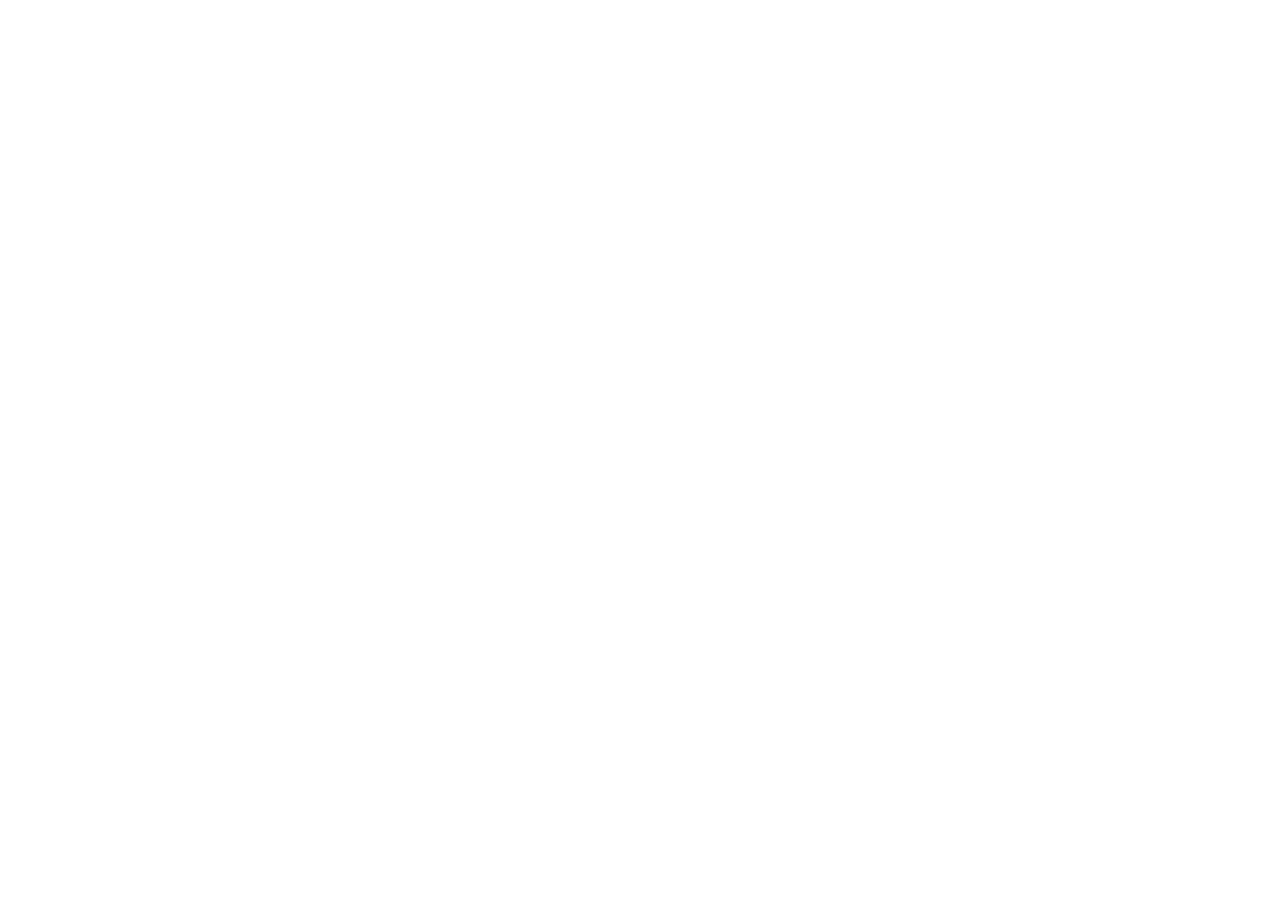
==== index.html @ ec7a8b03 "ecommerce" ====
<!DOCTYPE html>
<html lang="pt-br">

<head>
    <meta charset="UTF-8">
    <meta http-equiv="X-UA-Compatible" content="IE=edge">
    <meta name="viewport" content="width=device-width, initial-scale=1.0">
    <link rel="icon" href="./img/favicon.jpeg">
    <link rel="stylesheet" href="/css/style.css">
    <title>Projeto E-commerce</title>
</head>

<body>



    <script src="/js/database.js"></script>
    <script src="/js/index.js"></script>
</body>

</html>
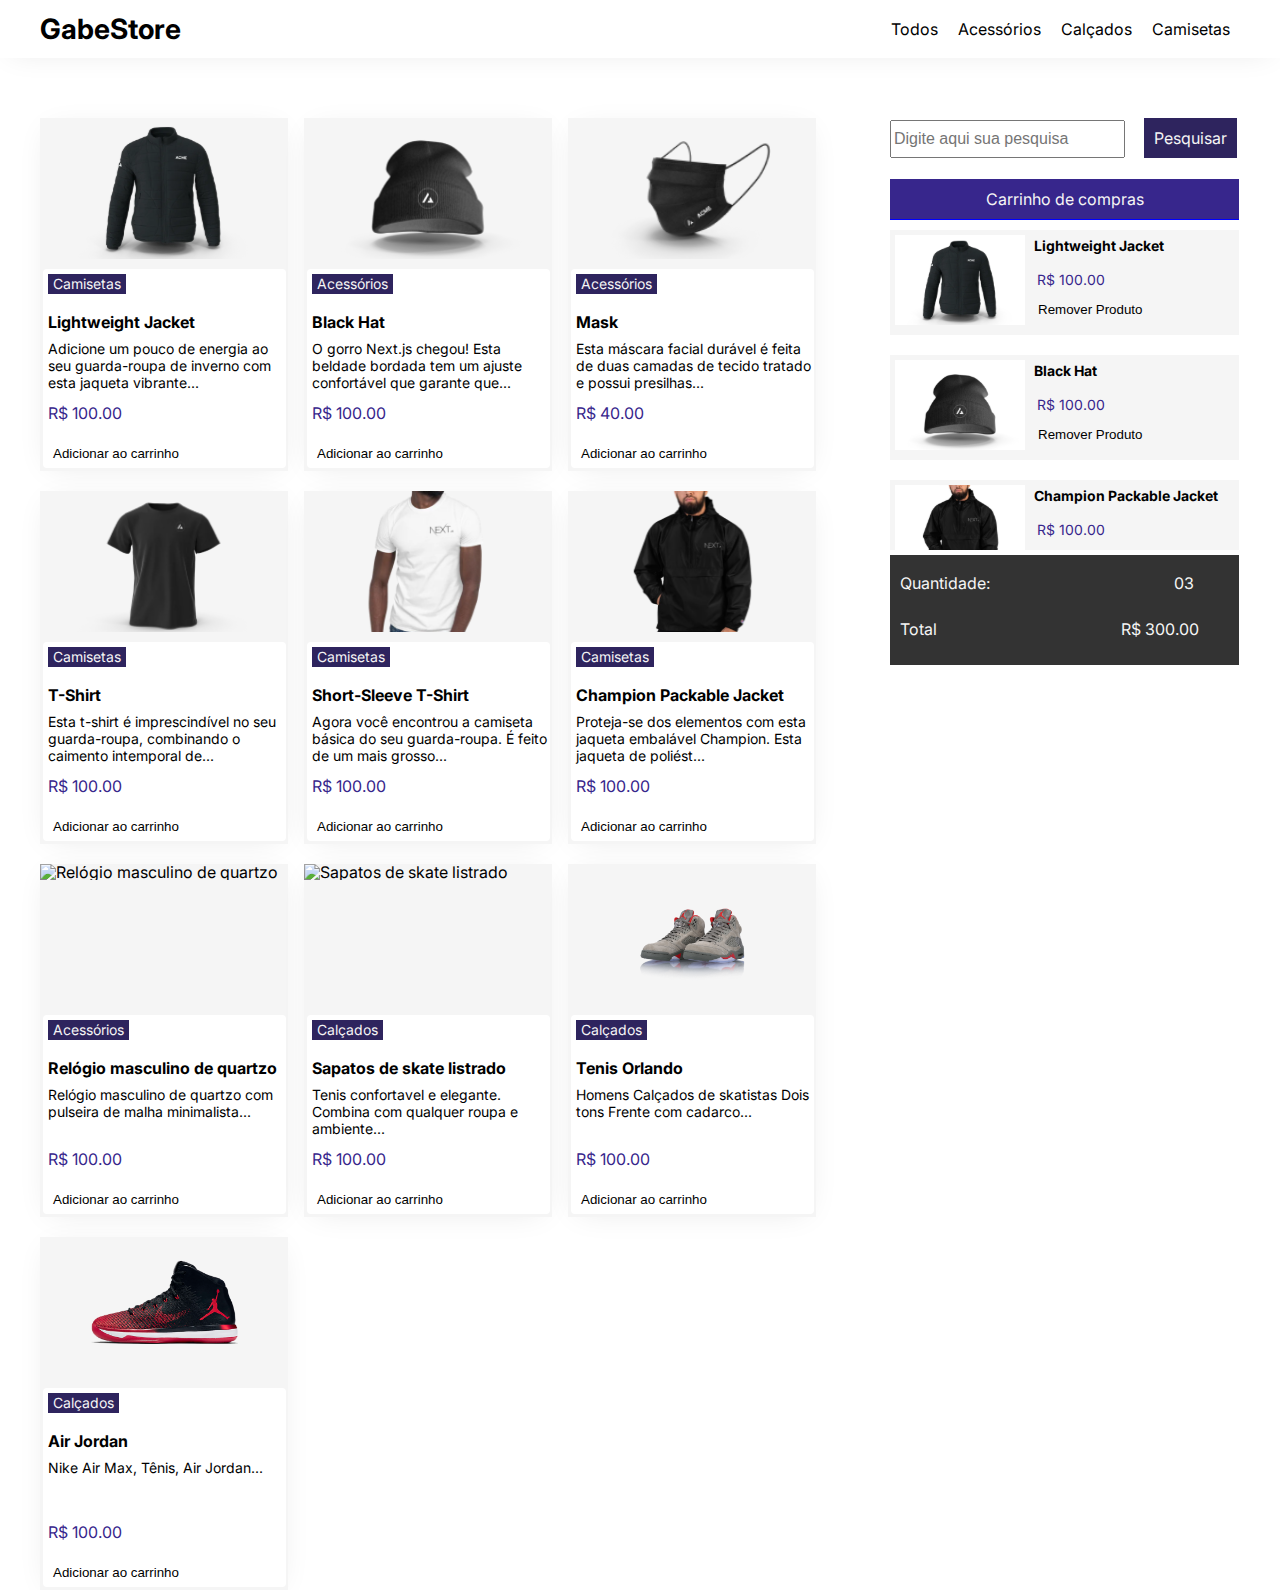
==== commit 7a37e99a: "Minha loja e-commerce" ====
--- a/index.html
+++ b/index.html
@@ -7,12 +7,127 @@
     <meta name="viewport" content="width=device-width, initial-scale=1.0">
     <link rel="icon" href="./img/favicon.jpeg">
     <link rel="stylesheet" href="/css/style.css">
+    <link rel="stylesheet" href="/css/reset.css">
+    <link rel="preconnect" href="https://fonts.googleapis.com">
+    <link rel="preconnect" href="https://fonts.gstatic.com" crossorigin>
+    <link href="https://fonts.googleapis.com/css2?family=Inter:wght@400;700&display=swap" rel="stylesheet">
+    <link rel="preconnect" href="https://fonts.googleapis.com">
+    <link rel="preconnect" href="https://fonts.gstatic.com" crossorigin>
+    <link href="https://fonts.googleapis.com/css2?family=Nabla&display=swap" rel="stylesheet">
     <title>Projeto E-commerce</title>
 </head>
 
 <body>
+    <header>
+        <div class="container">
+            <div class="div_logo">
+                <h1>GabeStore</h1>
+            </div>
 
 
+            <nav class="menu-nav">
+                <ul>
+                    <li><a href="#" id="todos" class="">Todos</a></li>
+                    <li><a href="#" id="Acessórios" class="">Acessórios</a></li>
+                    <li><a href="#" id="Calçados" class="">Calçados</a></li>
+                    <li><a href="#" id="Camisetas" class="">Camisetas</a></li>
+                </ul>
+            </nav>
+        </div>
+
+    </header>
+    <main class="container2">
+        <section class="vitrineAll">
+        </section>
+        <section class="vitrineAcessórios hidden">
+        </section>
+        <section class="vitrineCalçados hidden">
+        </section>
+        <section class="vitrineCamisetas hidden">
+        </section>
+        <section class="vitrineIndividual hidden">
+        </section>
+
+        <div class="aoLado">
+            <div class="div_pesquisa">
+                <input class="caixaPesquisa" placeholder="Digite aqui sua pesquisa">
+                <button class="botaoPesquisa">Pesquisar</button>
+            </div>
+            <div class="div_compras">
+                <span class="carrinho">Carrinho de compras</span>
+
+            </div>
+            <div class="div_vazio hidden">
+                <h1 class="vazio">Carrinho vazio</h1>
+                <span class="subtext">Adicione itens</span>
+            </div>
+            <div class="compras">
+                <div class="produtos">
+                    <ul class="listaProdutos">
+                        <li class="card_produtos">
+                            <div class="div_imagem_compras">
+                                <img class="img_imagem_compras" src="../img/jaqueta.svg" alt="Champion Packable Jacket">
+                            </div>
+                            <div class="compraDescricao">
+                                <h1 class="tituloDescricao">Lightweight Jacket
+
+                                </h1>
+                                <span class="valorCompra">R$ 100.00
+                                </span>
+                                <button class="compraRemover">Remover Produto</button>
+                            </div>
+                        </li>
+                        <li class="card_produtos">
+                            <div class="div_imagem_compras">
+                                <img class="img_imagem_compras" src="../img/gorro.svg" alt="Black Hat">
+                            </div>
+                            <div class="compraDescricao">
+                                <h1 class="tituloDescricao">Black Hat
+                                </h1>
+                                <span class="valorCompra">R$ 100.00
+                                </span>
+                                <button class="compraRemover">Remover Produto</button>
+                            </div>
+                        </li>
+
+                        <li class="card_produtos">
+                            <div class="div_imagem_compras">
+                                <img class="img_imagem_compras" src="../img/moletom.svg" alt="Champion Packable Jacket">
+                            </div>
+                            <div class="compraDescricao">
+                                <h1 class="tituloDescricao">Champion Packable Jacket
+                                </h1>
+                                <span class="valorCompra">R$ 100.00
+                                </span>
+                                <button class="compraRemover">Remover Produto</button>
+                            </div>
+                        </li>
+                        <li class="card_produtos">
+                            <div class="div_imagem_compras">
+                                <img class="img_imagem_compras" src="../img/mascara.svg" alt="Mask">
+                            </div>
+                            <div class="compraDescricao">
+                                <h1 class="tituloDescricao">Mask
+                                </h1>
+                                <span class="valorCompra">R$ 40.00
+                                </span>
+                                <button class="compraRemover">Remover Produto</button>
+                            </div>
+                        </li>
+
+                    </ul>
+                </div>
+                <div class="resultado">
+                    <span class="quantidade">Quantidade:</span>
+                    <span class="numeroQuantidade">03</span>
+                    <span class="compraTotal">Total</span>
+                    <span class="numeroTotal">R$ 300.00</span>
+                </div>
+
+            </div>
+
+        </div>
+    </main>
 
     <script src="/js/database.js"></script>
     <script src="/js/index.js"></script>
--- a/css/style.css
+++ b/css/style.css
@@ -0,0 +1,452 @@
+header {
+
+    box-shadow: 0px 4px 30px -10px rgba(0, 0, 0, 0.1);
+
+}
+
+.container {
+    max-width: 1200px;
+    margin: 0 auto;
+    display: flex;
+    justify-content: space-between;
+    font-family: 'Inter', sans-serif;
+
+
+}
+
+.div_logo {
+
+    margin-top: 15px;
+    margin-bottom: 15px;
+
+
+}
+
+.div_logo h1 {
+    font-size: 28px;
+    font-weight: bold;
+    align-items: center;
+
+
+}
+
+.negrito {
+    font-weight: bold;
+}
+
+.menu-nav {
+
+    display: flex;
+    align-items: center;
+
+}
+
+.menu-nav ul {
+    display: flex;
+    list-style: none;
+    gap: 10px;
+    text-decoration: none;
+}
+
+.menu-nav ul li a {
+    text-decoration: none;
+    color: black;
+    font-size: 16px;
+    margin-right: 10px;
+
+}
+
+#todos:hover {
+    text-decoration: underline;
+    color: #37268C;
+}
+
+#Acessórios:hover {
+    text-decoration: underline;
+    color: #37268C;
+}
+
+#Calçados:hover {
+    text-decoration: underline;
+    color: #37268C;
+}
+
+#Camisetas:hover {
+    text-decoration: underline;
+    color: #37268C;
+}
+
+.container2 {
+
+    max-width: 1200px;
+    margin: 0 auto;
+    font-family: 'Inter', sans-serif;
+    margin-top: 40px;
+    height: 1000px;
+    display: flex;
+
+}
+
+.vitrineAll {}
+
+
+.vitrineAll ul {
+    width: 800px;
+    ;
+    display: flex;
+    flex-wrap: wrap;
+}
+
+.vitrineAcessórios {}
+
+.vitrineAcessórios ul {
+    width: 800px;
+    ;
+    display: flex;
+    flex-wrap: wrap;
+}
+
+.vitrineCalçados {}
+
+.vitrineCalçados ul {
+    width: 800px;
+    ;
+    display: flex;
+    flex-wrap: wrap;
+}
+
+.vitrineCamisetas {}
+
+.vitrineCamisetas ul {
+    width: 800px;
+    ;
+    display: flex;
+    flex-wrap: wrap;
+}
+
+.vitrineIndividual {}
+
+.vitrineIndividual ul {
+    width: 800px;
+    ;
+    display: flex;
+    flex-wrap: wrap;
+}
+
+.card {
+    margin-top: 20px;
+    height: 353px;
+    max-width: 250px;
+    background-color: #F5F5F5;
+    margin-right: 16px;
+    box-sizing: border-box;
+    box-shadow: 0px 4px 30px -10px rgba(0, 0, 0, 0.1);
+}
+
+.card:hover {
+    border: solid 1px #37268C;
+    margin-right: 14px;
+    cursor: pointer;
+}
+
+.div_img {
+    background-color: #F5F5F5;
+    height: 40%;
+    width: 100%;
+    margin-bottom: 10px;
+
+
+}
+
+.img {
+    object-fit: contain;
+    width: 100%;
+    height: 100%;
+}
+
+.div_descricao {
+    width: 243px;
+    height: 199px;
+    margin-top: 2px;
+    margin-left: 3px;
+    margin-right: 2px;
+    margin-bottom: 4px;
+    background-color: white;
+    border-radius: 4px;
+}
+
+.tipo {
+    display: inline-block;
+    background-color: #2E245E;
+    color: #F5F5F5;
+    margin-left: 5px;
+    font-size: 14px;
+    padding: 3px 5px;
+    margin-bottom: 20px;
+    margin-top: 5px;
+
+
+}
+
+.titulo {
+
+    display: block;
+    text-align: left;
+    margin-left: 5px;
+    font-size: 16px;
+    font-weight: bold
+}
+
+.descricao {
+    margin-left: 5px;
+    height: 55px;
+    width: 244px;
+    font-size: 14px;
+    margin-top: 10px;
+    margin-bottom: 10px;
+    line-height: normal;
+
+}
+
+.valor {
+
+    display: block;
+    margin-left: 5px;
+    color: #37268C;
+    font-weight: 400px;
+    margin-bottom: 20px;
+}
+
+.adicionar {
+    margin-left: 5px;
+    background-color: white;
+    border: none;
+    padding: 5px;
+}
+
+.adicionar:hover {
+    text-decoration: underline;
+    color: #37268C;
+    cursor: pointer;
+}
+
+.hidden {
+    display: none
+}
+
+.aoLado {
+    width: 349px;
+    height: 550px;
+
+    margin-top: 20px;
+    margin-left: 50px;
+}
+
+.div_pesquisa {
+
+    width: 349px;
+    height: 41px;
+}
+
+.caixaPesquisa {
+
+    width: 227px;
+    font-size: 16px;
+    padding-top: 8px;
+    padding-bottom: 8px;
+    align-items: center;
+    margin-right: 15px;
+
+
+}
+
+.botaoPesquisa {
+    background-color: #2E245E;
+    color: #F5F5F5;
+    border: none;
+    padding: 10px;
+    font-size: 16px;
+    align-items: center;
+    font-family: 'Inter', sans-serif;
+
+}
+
+.botaoPesquisa:hover {
+    cursor: pointer;
+    background-color: #37268C;
+    box-sizing: border-box;
+}
+
+.div_compras {
+    background-color: blue;
+    width: 349px;
+    height: 41px;
+    margin-top: 20px;
+
+}
+
+.carrinho {
+    width: 349px;
+    color: #F5F5F5;
+    background-color: #37268C;
+    font-size: 16px;
+    display: block;
+    text-align: center;
+    padding-top: 12px;
+    padding-bottom: 12px;
+}
+
+.div_vazio {
+    background-color: #F5F5F5;
+    width: 349px;
+    height: 140px;
+    padding-top: 60px;
+
+}
+
+.div_vazio:hover {
+    cursor: pointer;
+}
+
+.vazio {
+    display: block;
+
+    text-align: center;
+    font-size: 20px;
+    font-weight: bold;
+    margin-bottom: 10px;
+}
+
+.subtext {
+    display: block;
+
+    text-align: center;
+    font-size: 14px;
+
+}
+
+.compras {
+    margin-top: 10px;
+
+    width: 349px;
+    height: 437px;
+
+}
+
+.produtos {
+
+    width: 349px;
+    height: 320px;
+    overflow-y: auto;
+
+}
+
+.listaProdutos {
+    display: flex;
+    flex-direction: column;
+    overflow-y: auto;
+}
+
+.card_produtos {
+    background-color: #F5F5F5;
+    width: 349px;
+    min-height: 105px;
+    max-height: 105px;
+    margin-bottom: 20px;
+    display: flex;
+
+
+
+}
+
+.div_imagem_compras {
+    height: 90px;
+    width: 130px;
+    margin: 5px;
+    background-color: white;
+    display: inline-block;
+}
+
+.img_imagem_compras {
+    height: 90px;
+    width: 130px;
+    object-fit: contain;
+}
+
+.compraDescricao {
+    background-color: F5F5F5;
+    display: inline-block;
+    height: 90px;
+    width: 205px;
+    margin-top: 5px;
+
+
+}
+
+.tituloDescricao {
+    margin-top: 4px;
+    margin-left: 4px;
+    font-size: 14px;
+    font-weight: bold;
+    display: block;
+    text-align: left;
+}
+
+.valorCompra {
+    margin-left: 7px;
+    display: block;
+    color: #37268C;
+    font-weight: 400px;
+    font-size: 14px;
+    margin-top: 20px;
+    margin-bottom: 10px;
+}
+
+.compraRemover {
+    margin-left: 3px;
+    background-color: #F5F5F5;
+    border: none;
+    padding: 5px;
+}
+
+.compraRemover:hover {
+    text-decoration: underline;
+    color: red;
+    ;
+    cursor: pointer;
+}
+
+
+.resultado {
+    margin-top: 5px;
+    background-color: #333333;
+    width: 349px;
+    height: 110px;
+}
+
+.quantidade {
+    color: #F5F5F5;
+    display: inline-block;
+    margin-left: 10px;
+    margin-top: 20px;
+    margin-right: 180px;
+}
+
+.numeroQuantidade {
+    color: #F5F5F5;
+    display: inline-block;
+    margin-right: 20px;
+}
+
+.compraTotal {
+    color: #F5F5F5;
+    display: inline-block;
+    margin-left: 10px;
+    margin-top: 30px;
+}
+
+.numeroTotal {
+    color: #F5F5F5;
+    display: inline-block;
+    margin-left: 180px;
+}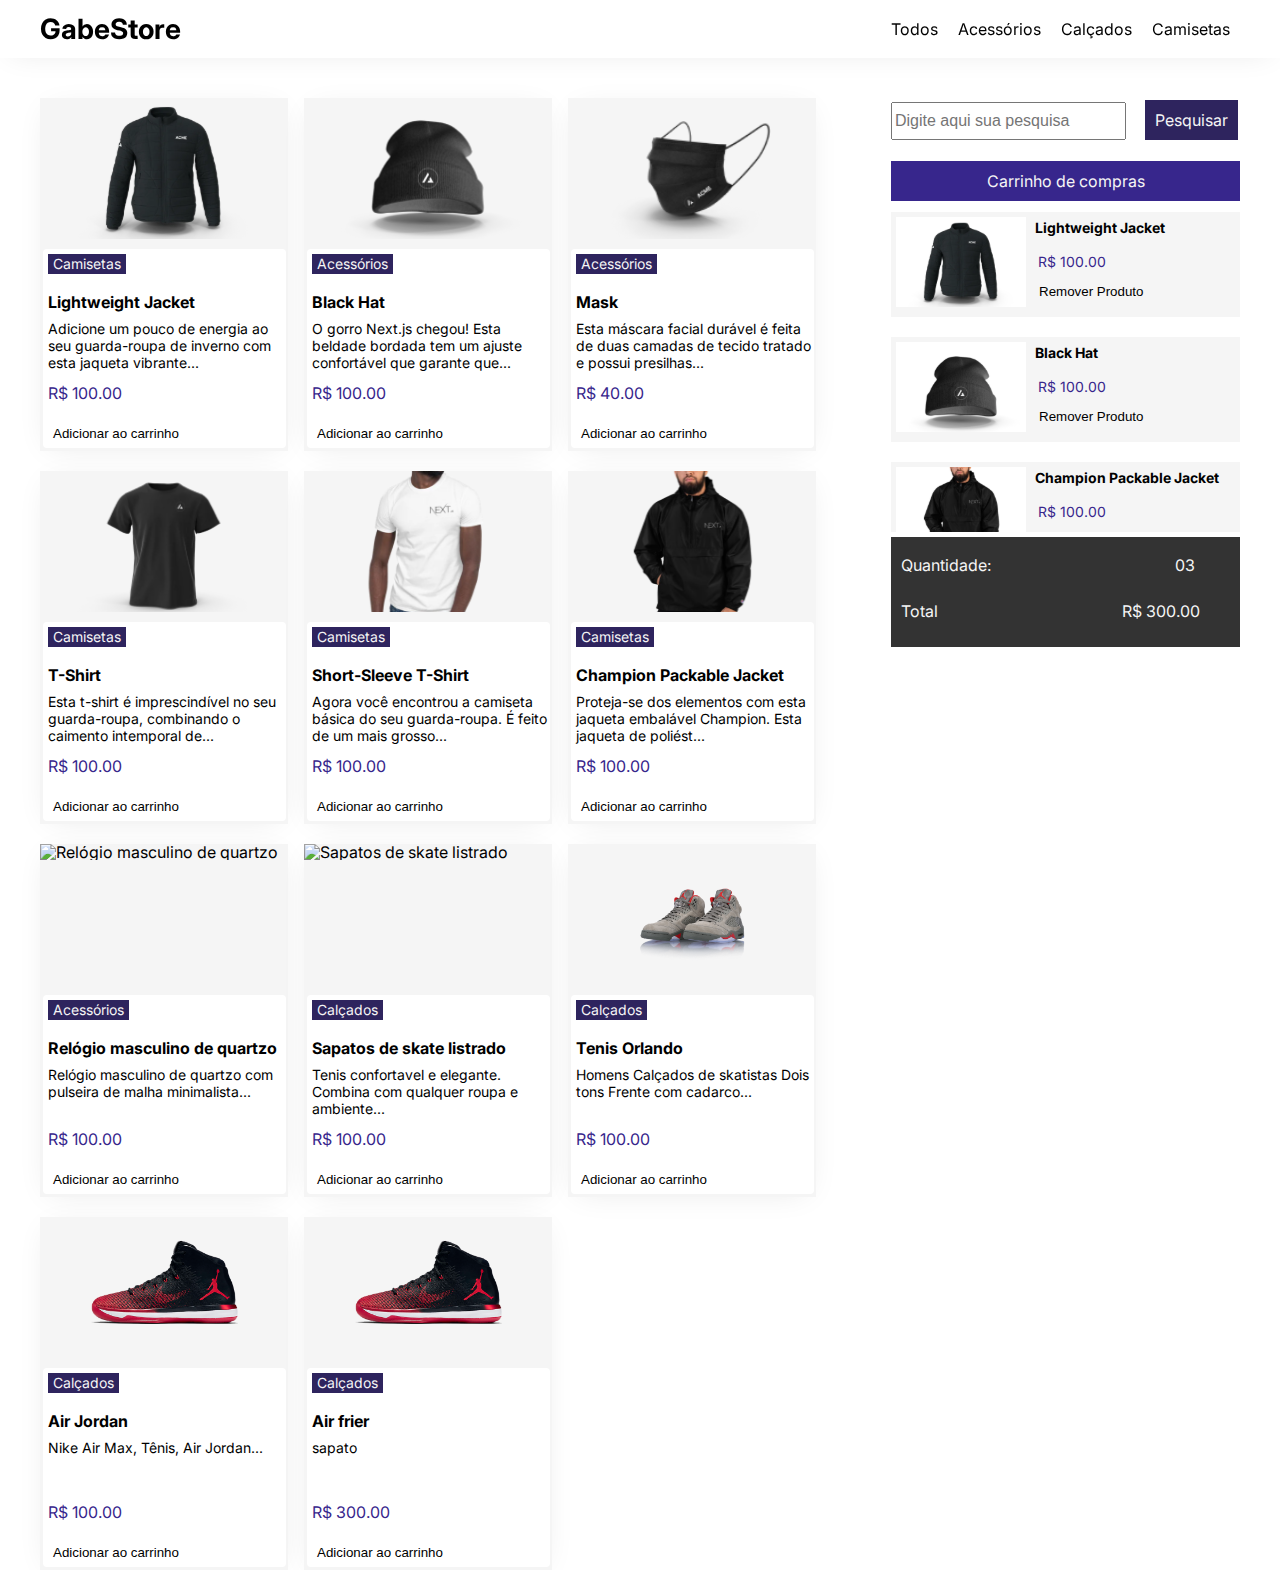
==== commit 3077c696: "GabeStore" ====
--- a/index.html
+++ b/index.html
@@ -36,7 +36,11 @@
         </div>
 
     </header>
-    <main class="container2">
+    <div class="atras">
+
+    </div>
+    <main class="container2 ">
+
         <section class="vitrineAll">
         </section>
         <section class="vitrineAcessórios hidden">
@@ -114,6 +118,18 @@
                                 <button class="compraRemover">Remover Produto</button>
                             </div>
                         </li>
+                        <li class="card_produtos">
+                            <div class="div_imagem_compras">
+                                <img class="img_imagem_compras" src="../img/mascara.svg" alt="Mask">
+                            </div>
+                            <div class="compraDescricao">
+                                <h1 class="tituloDescricao">Mask
+                                </h1>
+                                <span class="valorCompra">R$ 40.00
+                                </span>
+                                <button class="compraRemover">Remover Produto</button>
+                            </div>
+                        </li>
 
                     </ul>
                 </div>
@@ -128,6 +144,28 @@
 
         </div>
     </main>
+    <footer class="hidden">
+        <div class="div_rodape">
+            <div class="rodape_cima">
+                <span class="connected_text">Get connected with us on social media</span>
+            </div>
+            <ul>
+                <li>
+                    <img>
+                </li>
+                <li></li>
+                <li></li>
+                <li></li>
+                <li></li>
+            </ul>
+            <div class="rodape_medio">
+                
+            </div>
+            <div class="rodape_baixo">
+                
+            </div>
+        </div>
+    </footer>
 
     <script src="/js/database.js"></script>
     <script src="/js/index.js"></script>
--- a/css/style.css
+++ b/css/style.css
@@ -1,7 +1,25 @@
 header {
 
     box-shadow: 0px 4px 30px -10px rgba(0, 0, 0, 0.1);
-
+    position: fixed;
+    z-index: 100;
+    width: 100%;
+    background-color: white;
+
+}
+main{
+    max-width:1200px;
+    margin:0 auto;
+}
+.atras {
+    height: 58px;
+    width: 100%;
+    margin-bottom: 20px;
+}
+
+:root {
+    --primary-color:#37268C;
+    --secondary-color:#2E245E;
 }
 
 .container {
@@ -58,31 +76,32 @@
 
 #todos:hover {
     text-decoration: underline;
-    color: #37268C;
+    color: var(--primary-color);
 }
 
 #Acessórios:hover {
     text-decoration: underline;
-    color: #37268C;
+    color: var(--primary-color);
 }
 
 #Calçados:hover {
     text-decoration: underline;
-    color: #37268C;
+    color: var(--primary-color);
 }
 
 #Camisetas:hover {
     text-decoration: underline;
-    color: #37268C;
-}
+    color: var(--primary-color);
+}
+
 
 .container2 {
 
     max-width: 1200px;
     margin: 0 auto;
     font-family: 'Inter', sans-serif;
-    margin-top: 40px;
-    height: 1000px;
+    margin-top: 0px;
+    height: 100%;
     display: flex;
 
 }
@@ -92,7 +111,6 @@
 
 .vitrineAll ul {
     width: 800px;
-    ;
     display: flex;
     flex-wrap: wrap;
 }
@@ -144,7 +162,7 @@
 }
 
 .card:hover {
-    border: solid 1px #37268C;
+    border: solid 1px var(--primary-color);
     margin-right: 14px;
     cursor: pointer;
 }
@@ -177,7 +195,7 @@
 
 .tipo {
     display: inline-block;
-    background-color: #2E245E;
+    background-color: var(--secondary-color);
     color: #F5F5F5;
     margin-left: 5px;
     font-size: 14px;
@@ -212,7 +230,7 @@
 
     display: block;
     margin-left: 5px;
-    color: #37268C;
+    color: var(--primary-color);
     font-weight: 400px;
     margin-bottom: 20px;
 }
@@ -226,7 +244,7 @@
 
 .adicionar:hover {
     text-decoration: underline;
-    color: #37268C;
+    color: var(--primary-color);
     cursor: pointer;
 }
 
@@ -235,11 +253,16 @@
 }
 
 .aoLado {
-    width: 349px;
-    height: 550px;
-
+    background-color: white;
+    width: 349px;
+    height: 547px;
+    position: sticky;
+    top:100px;
+    right:500px;
     margin-top: 20px;
-    margin-left: 50px;
+    margin-left: 851px;
+
+
 }
 
 .div_pesquisa {
@@ -261,7 +284,7 @@
 }
 
 .botaoPesquisa {
-    background-color: #2E245E;
+    background-color: var(--secondary-color);
     color: #F5F5F5;
     border: none;
     padding: 10px;
@@ -273,22 +296,22 @@
 
 .botaoPesquisa:hover {
     cursor: pointer;
-    background-color: #37268C;
+    background-color: var(--primary-color);
     box-sizing: border-box;
 }
 
 .div_compras {
-    background-color: blue;
     width: 349px;
     height: 41px;
     margin-top: 20px;
+    position:sticky;
 
 }
 
 .carrinho {
     width: 349px;
     color: #F5F5F5;
-    background-color: #37268C;
+    background-color: var(--primary-color);
     font-size: 16px;
     display: block;
     text-align: center;
@@ -395,7 +418,7 @@
 .valorCompra {
     margin-left: 7px;
     display: block;
-    color: #37268C;
+    color: var(--primary-color);
     font-weight: 400px;
     font-size: 14px;
     margin-top: 20px;
@@ -449,4 +472,39 @@
     color: #F5F5F5;
     display: inline-block;
     margin-left: 180px;
+}
+
+footer {
+
+    width: 100%;
+    background-color: white;
+}
+
+.div_rodape {
+
+    background-color: var(--secondary-color);
+    margin-top: 200px;
+    max-width: 1200px;
+    margin: 10px auto 0px auto;
+    height: 1000px;
+}
+
+.rodape_cima {
+    width: 1200px;
+    height: 70px;
+    background-color: var(--primary-color);
+    bottom: 0px;
+}
+
+.rodape_medio {
+    width: 1200px;
+    height: 200px;
+    background-color: var(--secondary-color);
+
+}
+
+.rodape_baixo {
+    width: 20000;
+    height: 40px;
+    background-color: #333333;
 }